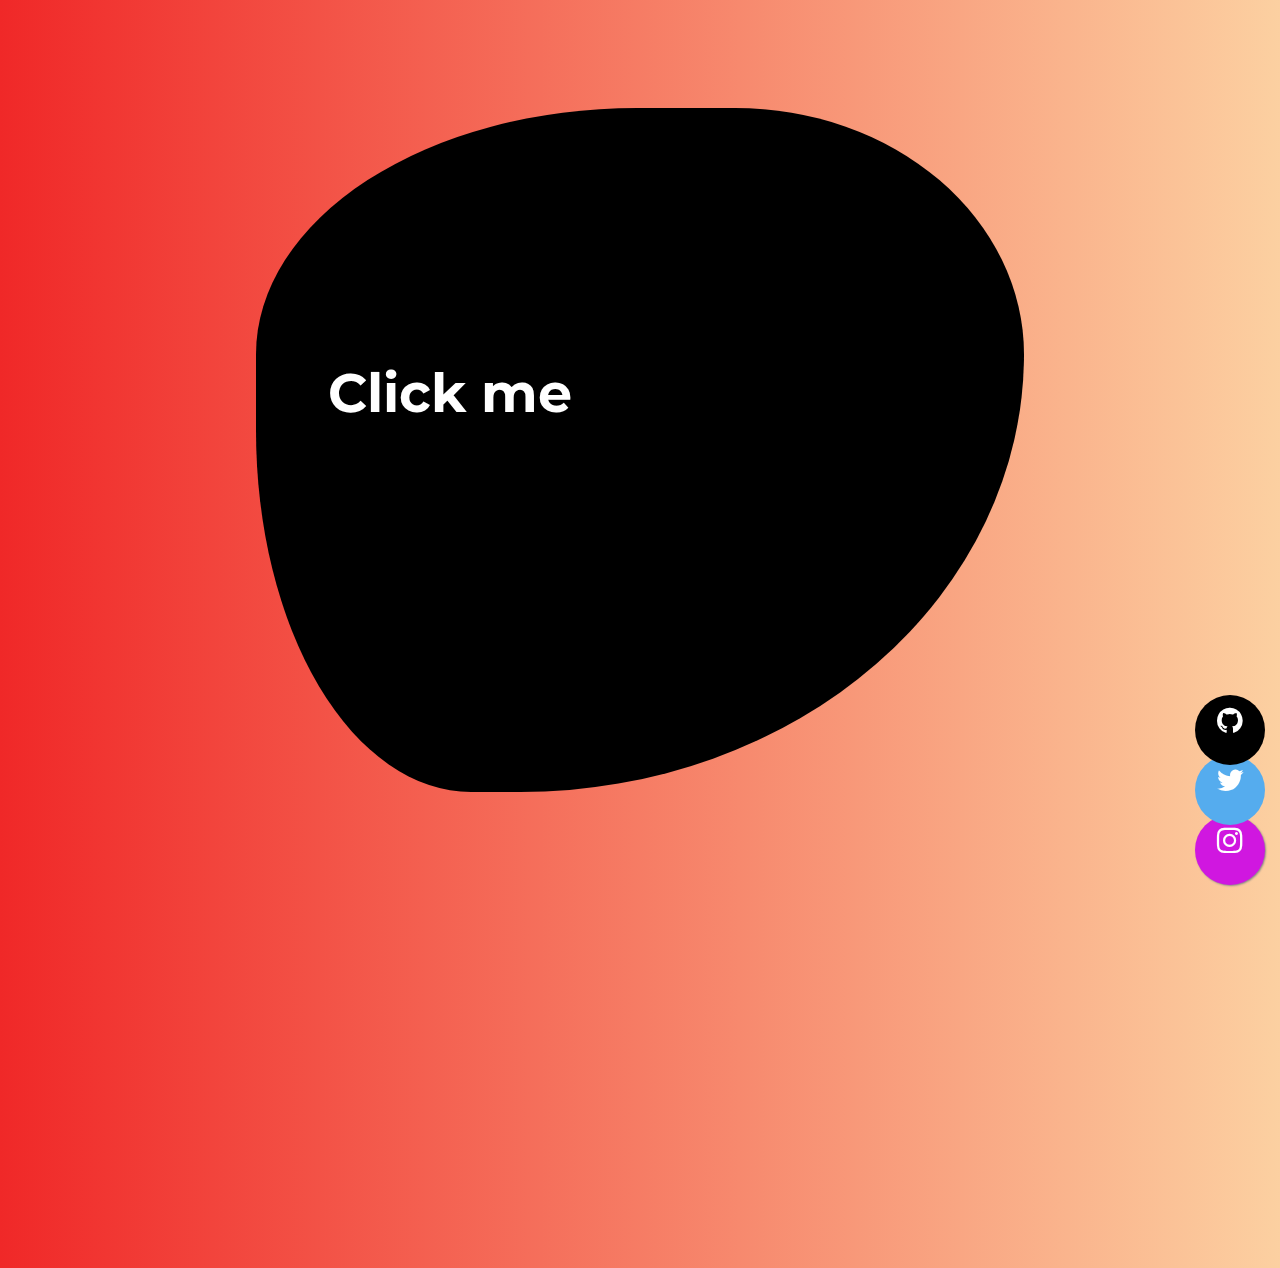
==== docs/index.html @ a7a9109c "try to fix github pages bug" ====
<!DOCTYPE html>
<html lang="en">
<head>
    <meta charset="UTF-8">
    <meta name="viewport" content="width=device-width, initial-scale=1.0">
    <title>Magazine Title Generator</title>
    <link
      href="https://cdn.jsdelivr.net/npm/bootstrap@5.3.1/dist/css/bootstrap.min.css"
      rel="stylesheet"
      integrity="sha384-4bw+/aepP/YC94hEpVNVgiZdgIC5+VKNBQNGCHeKRQN+PtmoHDEXuppvnDJzQIu9"
      crossorigin="anonymous"
    />
    <link rel="icon" href="data:image/svg+xml,<svg xmlns=%22http://www.w3.org/2000/svg%22 viewBox=%220 0 100 100%22><text y=%22.9em%22 font-size=%2290%22>🦝</text></svg>">
    <link rel="stylesheet" type="text/css" href="style.css" />
    <link rel="stylesheet" href="https://cdnjs.cloudflare.com/ajax/libs/font-awesome/4.7.0/css/font-awesome.min.css">
</head>
<body>

    <div class="slider-thumb">
        <h2 id="toSet">Click me</h2>
    </div>

    <div>
        <a href="https://www.instagram.com/mateus_cohuzer/" target="_blank" class="fa fa-instagram" style="position:fixed;width:50px;height:50px;bottom:15px;right:15px;border-radius:50px;text-align:center;font-size:30px;z-index:999997;box-shadow: 1px 1px 2px #888;"></a>
        <a href="https://twitter.com/Mateus_CohuzEr" target="_blank" class="fa fa-twitter" style="position:fixed;width:50px;height:50px;bottom:75px;right:15px;border-radius:50px;text-align:center;font-size:30px;z-index:999997;box-shadow: 0px 0px 0px #888;"></a>
        <a href="https://github.com/MateusCohuzer" target="_blank" class="fa fa-github" style="position:fixed;width:50px;height:50px;bottom:135px;right:15px;border-radius:50px;text-align:center;font-size:30px;z-index:999997;box-shadow: 0px 0px 0px #888;"></a>
    </div>

    <script src="functions.js"></script>
</body>
</html>
---- docs/style.css ----
@import url('https://fonts.googleapis.com/css2?family=Montserrat:wght@900&display=swap');

*{
    font-family: 'Montserrat', sans-serif;
}

body {
    height: 100vh;
     background: linear-gradient(90deg,#f02828,#fcd0a1);
  
  }
  
  .slider-thumb::before {
    position: absolute;
    content: "";
    left: 20vw;
    top: 12vh;
    width: 60vw;
    height: 76vh;
    background: #000000;
    border-radius: 62% 47% 82% 35% / 45% 45% 80% 66%;
    will-change: border-radius, transform, opacity;
    animation: sliderShape 5s linear infinite;
    display: block;
    z-index: -1;
    -webkit-animation: sliderShape 5s linear infinite;
  }
  @keyframes sliderShape{
    0%,100%{
    border-radius: 42% 58% 70% 30% / 45% 45% 55% 55%;
      transform: translate3d(0,0,0) rotateZ(0.01deg);
    }
    34%{
        border-radius: 70% 30% 46% 54% / 30% 29% 71% 70%;
      transform:  translate3d(0,5px,0) rotateZ(0.01deg);
    }
    50%{
      transform: translate3d(0,0,0) rotateZ(0.01deg);
    }
    67%{
      border-radius: 100% 60% 60% 100% / 100% 100% 60% 60% ;
      transform: translate3d(0,-3px,0) rotateZ(0.01deg);
    }
  }

button{
    margin-top: 3vh;
    margin-left: 2vw;
}

h2{
    margin-top: 40vh;
    margin-left: 25vw;
    color: white;
    font-family: 'Montserrat', 'Arial Narrow', Arial, sans-serif;
    font-size: 6vh;
}

.fa {
    padding: 10px;
    font-size: 30px;
    width: 50px;
    text-align: center;
    text-decoration: none;
  }
  
  .fa:hover {
    opacity: 0.7;
  }
  
  .fa-instagram {
    background: #d017e0;
    color: white;
  }
  
  .fa-twitter {
    background: #55ACEE;
    color: white;
  }

  .fa-github {
    background: #000000;
    color: white;
  }
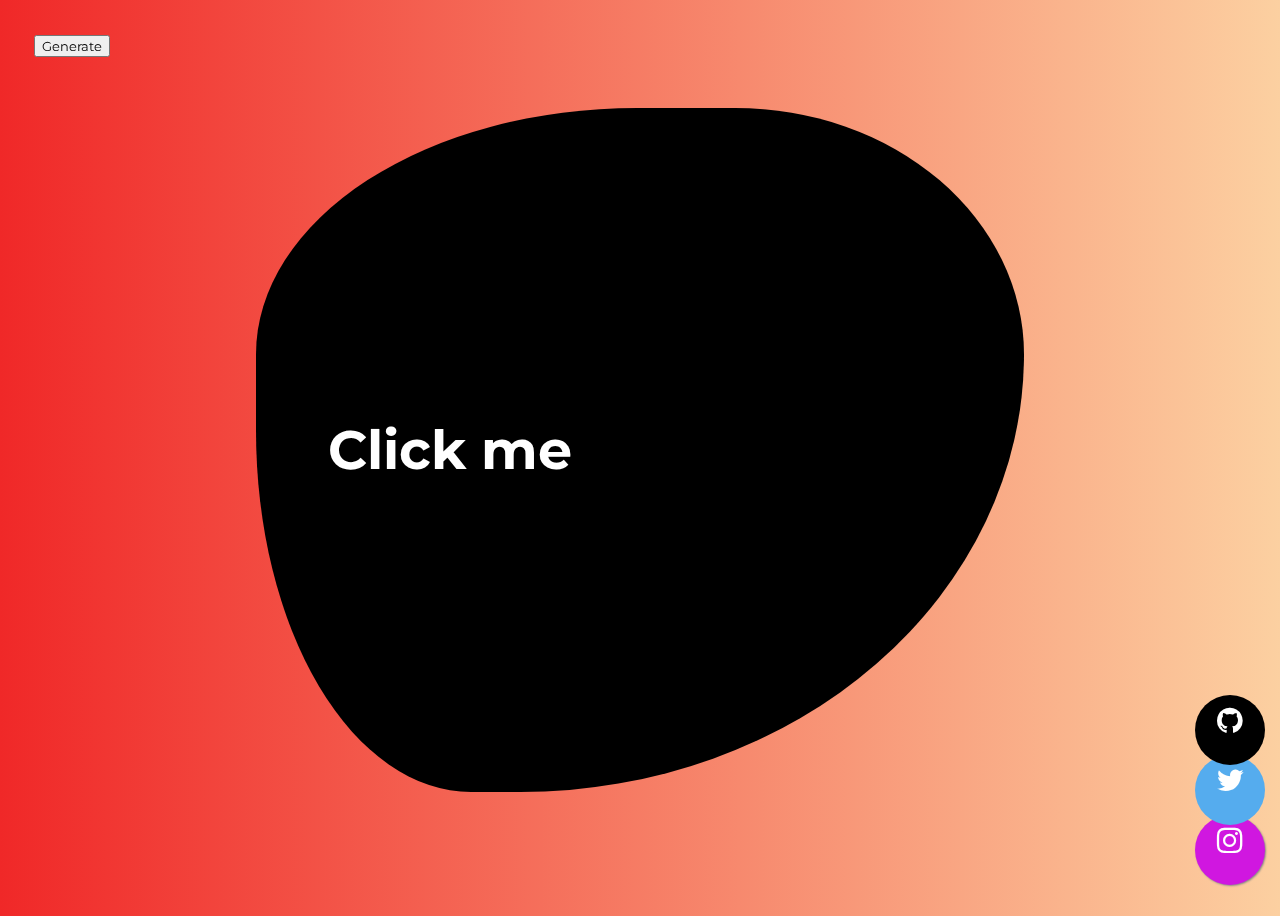
==== commit e4455f76: "i'm really trying to fix this git pages bug" ====
--- a/docs/index.html
+++ b/docs/index.html
@@ -16,6 +16,8 @@
 </head>
 <body>
 
+    <button class="btn btn-dark" id="toClick" onclick="changeText()">Generate</button>
+
     <div class="slider-thumb">
         <h2 id="toSet">Click me</h2>
     </div>
